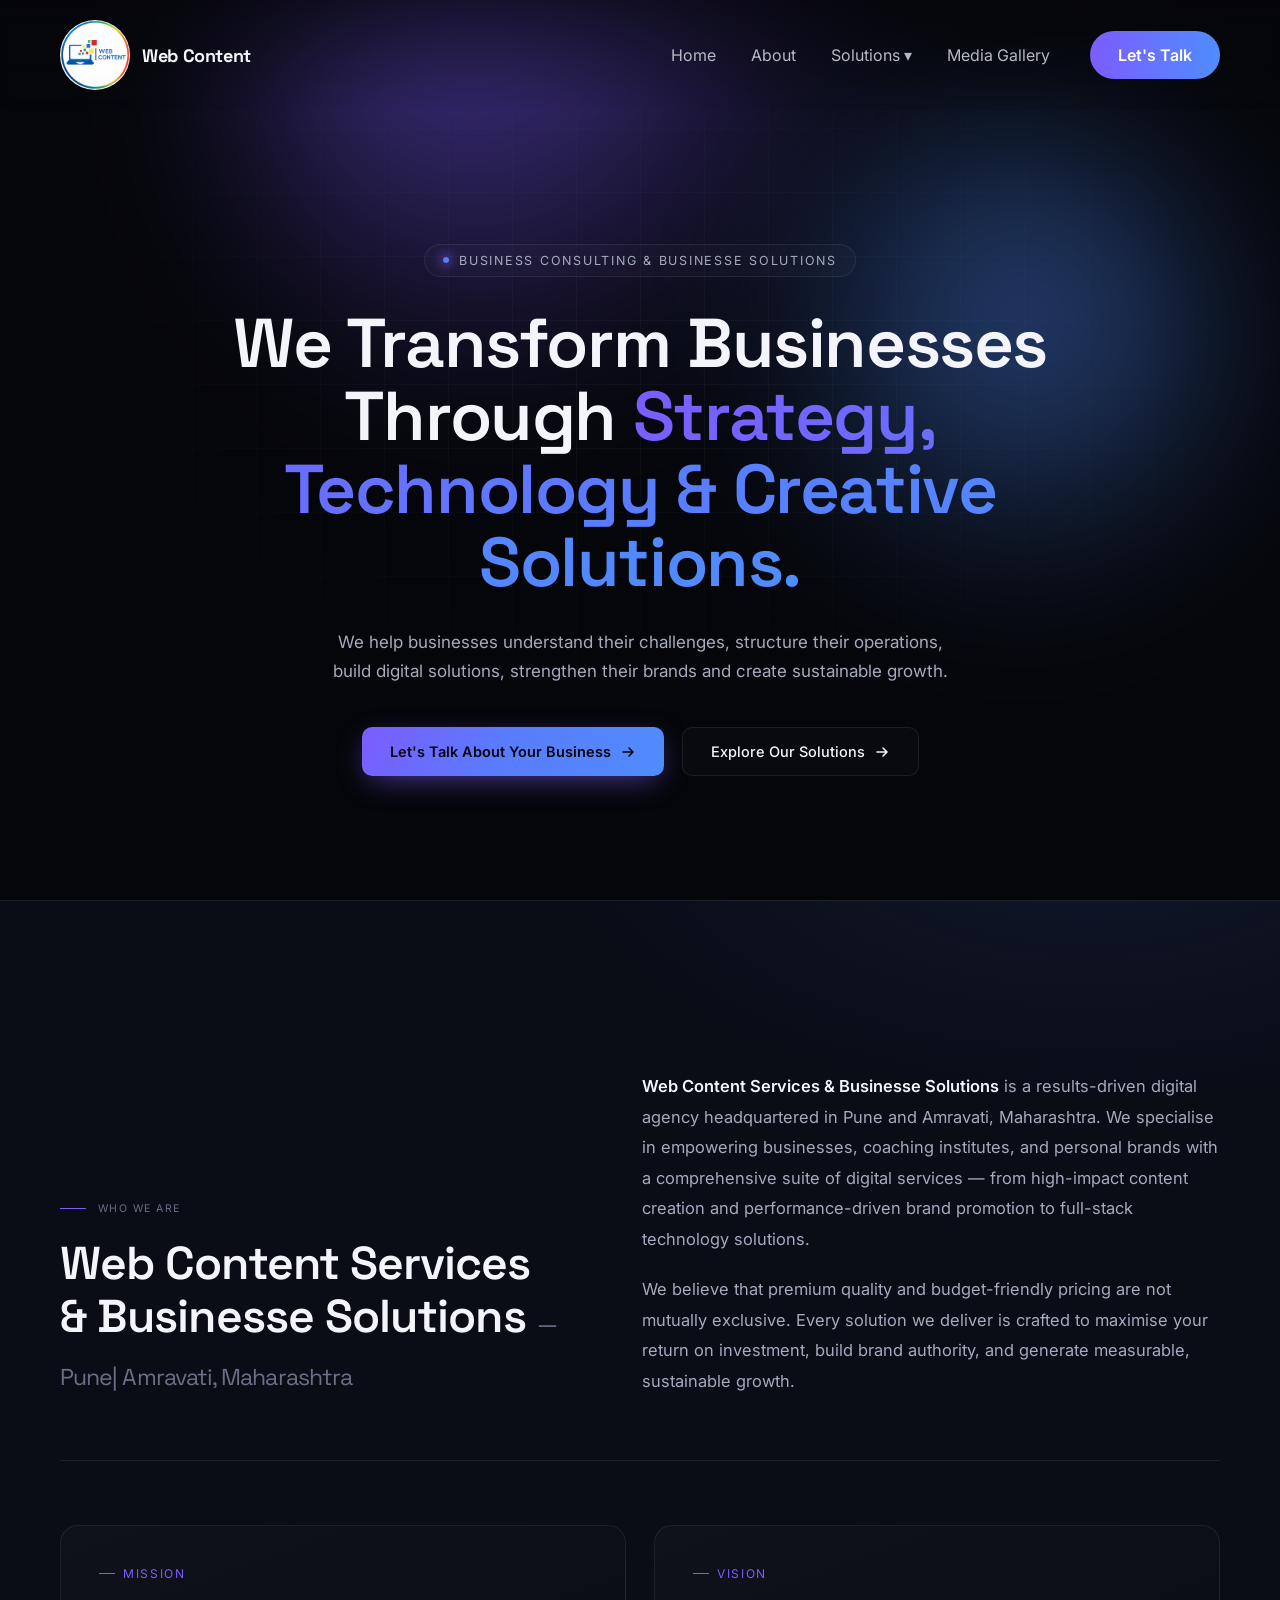
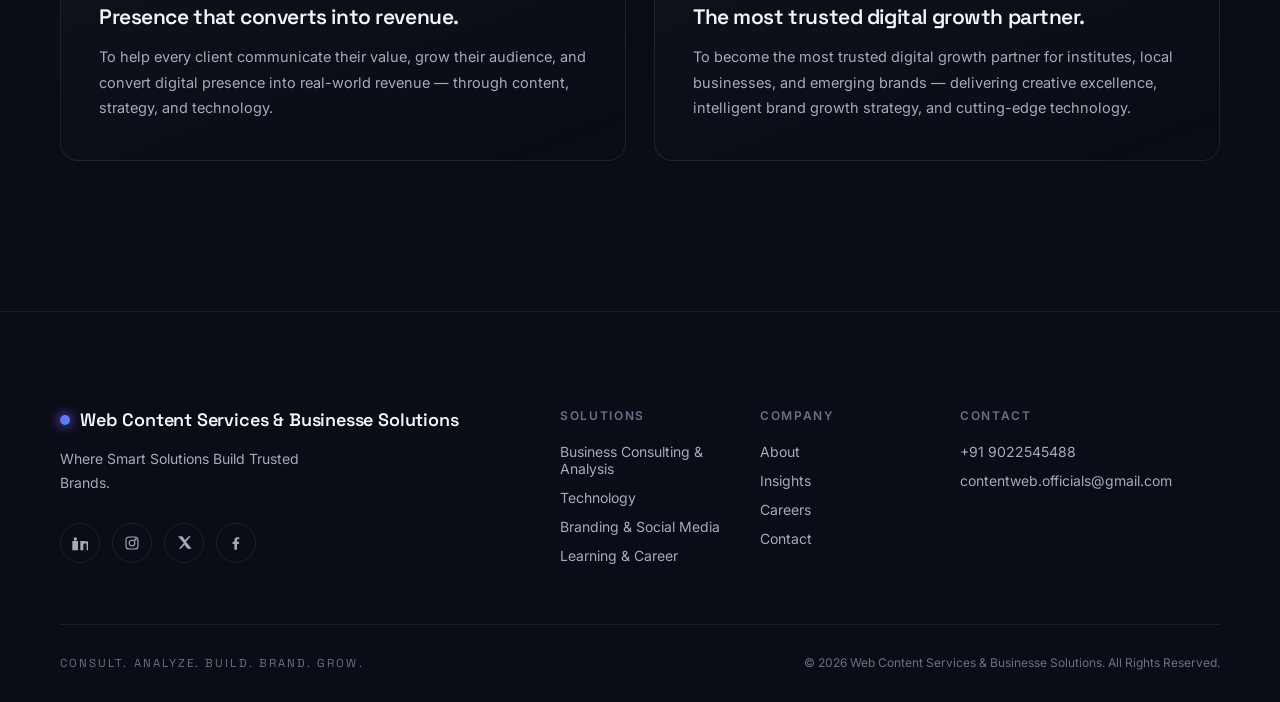
==== WCS/about.html @ 73a134d6 "Initial commit" ====
<!DOCTYPE html>
<html lang="en">
<head>
<meta charset="UTF-8">
<meta name="viewport" content="width=device-width, initial-scale=1.0">
<title>Web Content Services & Digital Solutions — Strategy, Technology & Creative Growth</title>
<link rel="preconnect" href="https://fonts.googleapis.com">
<link rel="preconnect" href="https://fonts.gstatic.com" crossorigin>
<link href="https://fonts.googleapis.com/css2?family=Space+Grotesk:wght@400;500;600;700&family=Inter:wght@400;500;600&display=swap" rel="stylesheet">
<style>
  :root{
    --bg: #05060a;
    --bg-soft: #0a0c16;
    --line: rgba(255,255,255,0.08);
    --text-hi: #f4f5fb;
    --text-mid: #a6aabd;
    --text-low: #6b6f85;
    --violet: #7c5cff;
    --blue: #4f8dfd;
    --violet-soft: rgba(124,92,255,0.16);
    --blue-soft: rgba(79,141,253,0.14);
    --grad: linear-gradient(115deg, #7c5cff 0%, #5a7bff 45%, #4f8dfd 100%);
  }

  *{ margin:0; padding:0; box-sizing:border-box; }

  html{ scroll-behavior:smooth; }

  body{
    background: var(--bg);
    color: var(--text-hi);
    font-family: 'Inter', sans-serif;
    overflow-x:hidden;
    -webkit-font-smoothing:antialiased;
  }

  ::selection{ background: var(--violet); color:#fff; }

  h1,h2,h3, .display{
    font-family:'Space Grotesk', sans-serif;
    letter-spacing:-0.02em;
  }

  a{ color:inherit; text-decoration:none; }

  .wrap{
    max-width: 1240px;
    margin:0 auto;
    padding: 0 40px;
  }

  /* ---------- NAV ---------- */
   nav{
    position:fixed;
    top:0;
    left:0;
    right:0;
    z-index:999;
    padding:20px 0;

    background:linear-gradient(
        to bottom,
        rgba(5,6,10,.65),
        rgba(5,6,10,0)
    );

    backdrop-filter:blur(6px);
}

.navbar{
    display:flex;
    justify-content:space-between;
    align-items:center;
}

/* Logo */

.logo-area{
    display:flex;
    align-items:center;
    gap:12px;
}

.logo-area img{
    width:70px;
    height: 70px;
    border-radius:50%;
    object-fit:cover;
}

.logo-area h2{
    font-family:'Space Grotesk',sans-serif;
    font-size:18px;
}

/* Right Menu */

.nav-right{
    display:flex;
    align-items:center;
    gap:40px;
}

.nav-links{
    display:flex;
    align-items:center;
    gap:35px;
}

.nav-links a{
    color:#b8b8c5;
    transition:.3s;
}

.nav-links a:hover{
    color:white;
}

/* Dropdown */

.dropdown{
    position:relative;
}

.dropdown-content{
    position:absolute;
    top:100%;
    left:0;
    width:260px;
    background:#111827;
    border:1px solid rgba(255,255,255,.08);
    border-radius:16px;
    overflow:hidden;
    opacity:0;
    visibility:hidden;
    transform:translateY(10px);
    transition:.3s;
}

.dropdown:hover .dropdown-content{
    opacity:1;
    visibility:visible;
    transform:translateY(0);
}

.dropdown-content a{
    display:block;
    padding:15px 20px;
}

.dropdown-content a:hover{
    background:rgba(255,255,255,.05);
}

.nav-talk{
    padding:14px 28px;
    border-radius:999px;
    background:linear-gradient(
    90deg,
    #7c5cff,
    #4f8dfd
    );
    color:white;
    font-weight:600;
}
  /* ---------- HERO ---------- */
  .hero{
    position:relative;
    min-height: 100vh;
    display:flex;
    align-items:center;
    padding-top: 120px;
    overflow:hidden;
  }

  .hero-bg{
    position:absolute; inset:0; z-index:0; pointer-events:none;
  }

  .grid-overlay{
    position:absolute; inset:0;
    background-image:
      linear-gradient(to right, rgba(255,255,255,0.035) 1px, transparent 1px),
      linear-gradient(to bottom, rgba(255,255,255,0.035) 1px, transparent 1px);
    background-size: 64px 64px;
    mask-image: radial-gradient(ellipse 70% 60% at 50% 40%, black 10%, transparent 75%);
  }

  .orb{
    position:absolute;
    border-radius:50%;
    filter: blur(90px);
    opacity:0.55;
  }
  .orb-1{
    width:640px; height:640px;
    top:-220px; left:50%;
    transform: translateX(-62%);
    background: radial-gradient(circle at 35% 35%, #7c5cff, transparent 70%);
    animation: float1 16s ease-in-out infinite;
  }
  .orb-2{
    width:480px; height:480px;
    top:120px; left:58%;
    background: radial-gradient(circle at 60% 40%, #4f8dfd, transparent 70%);
    animation: float2 18s ease-in-out infinite;
  }

  @keyframes float1{
    0%,100%{ transform: translateX(-62%) translateY(0); }
    50%{ transform: translateX(-56%) translateY(30px); }
  }
  @keyframes float2{
    0%,100%{ transform: translateY(0) translateX(0); }
    50%{ transform: translateY(-25px) translateX(-20px); }
  }

  .hero-inner{
    position:relative; z-index:2;
    width:100%;
    text-align:center;
  }

  .eyebrow{
    display:inline-flex; align-items:center; gap:10px;
    font-size:12.5px; letter-spacing:0.14em; text-transform:uppercase;
    color: var(--text-mid);
    border:1px solid var(--line);
    padding: 8px 18px;
    border-radius: 999px;
    background: rgba(255,255,255,0.02);
    opacity:0; transform: translateY(14px);
  }
  .eyebrow .dot{
    width:6px; height:6px; border-radius:50%;
    background: var(--grad);
    box-shadow: 0 0 12px 2px rgba(124,92,255,0.8);
  }

  .hero h1{
    font-size: clamp(2.4rem, 5.4vw, 4.75rem);
    line-height: 1.06;
    font-weight: 600;
    max-width: 950px;
    margin: 30px auto 0;
    opacity:0; transform: translateY(24px);
  }
  .hero h1 .grad-text{
    background: var(--grad);
    -webkit-background-clip:text;
    background-clip:text;
    color:transparent;
  }

  .hero p.sub{
    max-width: 620px;
    margin: 28px auto 0;
    font-size: 17px;
    line-height:1.7;
    color: var(--text-mid);
    opacity:0; transform: translateY(20px);
  }

  .hero-ctas{
    display:flex; gap:18px; justify-content:center; flex-wrap:wrap;
    margin-top: 42px;
    opacity:0; transform: translateY(20px);
  }

  .btn{
    font-size: 14.5px;
    font-weight:500;
    padding: 15px 28px;
    border-radius: 10px;
    display:inline-flex; align-items:center; gap:9px;
    transition: transform .35s cubic-bezier(.2,.8,.2,1), box-shadow .35s ease, background .35s ease, border-color .35s ease;
  }
  .btn-primary{
    background: var(--grad);
    color:#08050f;
    font-weight:600;
    box-shadow: 0 8px 30px -8px rgba(124,92,255,0.65);
  }
  .btn-primary:hover{ transform: translateY(-3px); box-shadow: 0 14px 36px -8px rgba(124,92,255,0.85); }
  .btn-ghost{
    border:1px solid var(--line);
    color: var(--text-hi);
    background: rgba(255,255,255,0.02);
  }
  .btn-ghost:hover{ border-color: rgba(255,255,255,0.28); transform: translateY(-3px); background: rgba(255,255,255,0.05); }
  .btn-ghost svg, .btn-primary svg{ transition: transform .35s ease; }
  .btn:hover svg{ transform: translateX(3px); }

  .scroll-cue{
    position:absolute; bottom: 40px; left:50%; transform: translateX(-50%);
    display:flex; flex-direction:column; align-items:center; gap:10px;
    color: var(--text-low); font-size:11px; letter-spacing:0.16em; text-transform:uppercase;
    opacity:0;
    z-index:2;
  }
  .scroll-line{
    width:1px; height:38px;
    background: linear-gradient(to bottom, var(--text-low), transparent);
    position:relative; overflow:hidden;
  }
  .scroll-line::after{
    content:''; position:absolute; top:-100%; left:0; width:100%; height:100%;
    background: linear-gradient(to bottom, transparent, var(--violet), transparent);
    animation: scrollmove 2.2s ease-in-out infinite;
  }
  @keyframes scrollmove{ 0%{ top:-100%; } 100%{ top:100%; } }

  /* entrance triggers */
  .reveal.in{ animation: revealUp .9s cubic-bezier(.2,.8,.2,1) forwards; }
  @keyframes revealUp{
    to{ opacity:1; transform: translateY(0); }
  }

  /* ---------- ABOUT ---------- */
  .about{
    position:relative;
    padding: 170px 0 150px;
    border-top: 1px solid var(--line);
    background:
      radial-gradient(ellipse 900px 500px at 85% -10%, rgba(79,141,253,0.10), transparent 60%),
      var(--bg-soft);
  }

  .about-head{
    display:grid;
    grid-template-columns: 1fr 1.15fr;
    gap: 80px;
    align-items:end;
    padding-bottom: 64px;
    border-bottom: 1px solid var(--line);
  }

  .about-eyebrow{
    font-size:10.5px; letter-spacing:0.14em; text-transform:uppercase; color: var(--text-low);
    display:flex; align-items:center; gap:12px; margin-bottom: 22px;
  }
  .about-eyebrow::before{
    content:''; width:26px; height:1px; background: var(--violet);
  }

  .about-head h2{
    font-size: clamp(2rem, 3.6vw, 3rem);
    line-height:1.15;
    font-weight:600;
  }
 .about-head h2 .loc{
    color: var(--text-low);
    font-weight: 400;
    font-size: 0.5em;
}

  .about-copy p{
    font-size: 16.5px;
    line-height: 1.85;
    color: var(--text-mid);
  }
  .about-copy p + p{ margin-top: 20px; }
  .about-copy strong{ color: var(--text-hi); font-weight:600; }

  .pillars{
    margin-top: 64px;
    display:grid;
    grid-template-columns: 1fr 1fr;
    gap: 28px;
  }

  .pillar-card{
    position:relative;
    padding: 40px 38px;
    border-radius: 18px;
    border:1px solid var(--line);
    background: linear-gradient(160deg, rgba(255,255,255,0.025), rgba(255,255,255,0));
    overflow:hidden;
    transition: border-color .4s ease, transform .4s ease;
  }
  .pillar-card::before{
    content:'';
    position:absolute; inset:0;
    background: radial-gradient(320px 200px at 15% 0%, var(--violet-soft), transparent 70%);
    opacity:0; transition: opacity .5s ease;
  }
  .pillar-card:hover{ transform: translateY(-6px); border-color: rgba(124,92,255,0.35); }
  .pillar-card:hover::before{ opacity:1; }

  .pillar-label{
    font-size:12px; letter-spacing:0.14em; text-transform:uppercase;
    color: var(--violet);
    display:flex; align-items:center; gap:8px;
    margin-bottom: 22px;
  }
  .pillar-label .ln{ width:16px; height:1px; background: var(--violet); }

  .pillar-card h3{
    font-size: 21px;
    font-weight:600;
    margin-bottom: 14px;
    position:relative;
  }
  .pillar-card p{
    font-size: 14.5px;
    line-height:1.75;
    color: var(--text-mid);
    position:relative;
  }

  @media (max-width: 900px){
    .about-head{ grid-template-columns: 1fr; gap:28px; }
    .pillars{ grid-template-columns: 1fr; }
    .wrap{ padding: 0 24px; }
    .about{ padding: 110px 0 100px; }
  }

  @media (prefers-reduced-motion: reduce){
    *{ animation-duration: 0.001ms !important; animation-iteration-count: 1 !important; transition-duration: 0.001ms !important; }
  }

  /* ---------- FOOTER ---------- */
  .site-footer{
    position:relative;
    border-top: 1px solid var(--line);
    background: var(--bg-soft);
    padding: 96px 0 32px;
  }

  .footer-grid{
    display:grid;
    grid-template-columns: repeat(12, 1fr);
    gap: 40px;
    padding-bottom: 60px;
  }

  .footer-brand-col{ grid-column: span 5; }

  .footer-logo{
    display:flex; align-items:center; gap:10px;
    font-family:'Space Grotesk', sans-serif;
    font-weight:600; font-size:18px; letter-spacing:-0.01em;
  }
  .footer-logo .dot{
    width:10px; height:10px; border-radius:50%; flex-shrink:0;
    background: var(--grad);
    box-shadow: 0 0 12px 2px rgba(124,92,255,0.65);
  }

  .footer-tagline{
    margin-top: 16px;
    font-size: 14px;
    line-height: 1.7;
    color: var(--text-mid);
    max-width: 280px;
  }

  .social-row{ display:flex; gap: 12px; margin-top: 28px; }
  .social-btn{
    width: 40px; height: 40px; border-radius: 50%;
    border: 1px solid var(--line);
    display:flex; align-items:center; justify-content:center;
    color: var(--text-mid);
    transition: border-color .35s ease, background .35s ease, color .35s ease, transform .35s ease;
  }
  .social-btn:hover{
    border-color: rgba(124,92,255,0.55);
    background: var(--violet-soft);
    color: var(--text-hi);
    transform: translateY(-3px);
  }

  .footer-col{ grid-column: span 2; }
  .footer-col.contact-col{ grid-column: span 3; }

  .footer-col h5{
    font-size: 12px; letter-spacing: 0.14em; text-transform:uppercase;
    color: var(--text-low); font-weight:600; margin-bottom: 20px;
  }
  .footer-col ul{ list-style:none; display:flex; flex-direction:column; gap: 12px; }
  .footer-col li{ font-size: 14px; color: var(--text-mid); }

  .footer-link{ color: var(--text-mid); transition: color .3s ease, padding-left .3s ease; }
  .footer-link:hover{ color: var(--text-hi); padding-left: 4px; }

  .footer-bottom{
    border-top: 1px solid var(--line);
    padding-top: 30px;
    display:flex; align-items:center; justify-content:space-between;
    flex-wrap: wrap; gap: 16px;
  }
  .footer-bottom-tag{
    font-family:'Space Grotesk', sans-serif;
    font-size: 11.5px; letter-spacing: 0.18em; text-transform:uppercase;
    color: var(--text-low);
  }
  .footer-copy{ font-size: 12px; color: var(--text-low); }

  @media (max-width: 900px){
    .footer-grid{ grid-template-columns: 1fr 1fr; row-gap: 44px; }
    .footer-brand-col{ grid-column: span 2; }
    .footer-col, .footer-col.contact-col{ grid-column: span 1; }
  }
  @media (max-width: 560px){
    .footer-grid{ grid-template-columns: 1fr; }
    .footer-brand-col{ grid-column: span 1; }
    .footer-bottom{ flex-direction: column; align-items:flex-start; }
  }

  /* ---------- TOAST ---------- */
  .toast{
    position: fixed; bottom: 24px; right: 24px; z-index: 999;
    max-width: 320px;
    padding: 16px 22px;
    border-radius: 14px;
    font-size: 13.5px;
    line-height: 1.5;
    color: var(--text-hi);
    background: rgba(14,15,24,0.78);
    backdrop-filter: blur(16px);
    -webkit-backdrop-filter: blur(16px);
    border: 1px solid var(--line);
    box-shadow: 0 20px 50px -12px rgba(0,0,0,0.6);
    transform: translateY(28px);
    opacity: 0;
    pointer-events: none;
    transition: transform .5s cubic-bezier(.2,.8,.2,1), opacity .5s ease;
  }
  .toast.show{ transform: translateY(0); opacity: 1; }
</style>
</head>
<body>
 
<nav>
    <div class="wrap navbar">

        <div class="logo-area">
            <img src="Web content logo.png" alt="Logo">
            <h2>Web Content</h2>
        </div>

        <div class="nav-right">

            <div class="nav-links">

                <a href="index.html">Home</a>

                <a href="about.html">About</a>

                <div class="dropdown">
                    <a href="#">Solutions ▾</a>

                    <div class="dropdown-content">
                        <a href="consulting.html">Business Consulting</a>
                        <a href="technology.html">Technology Solutions</a>
                        <a href="branding.html">Branding & Social Media</a>
                        <a href="learning.html">Learning & Career Development</a>
                    </div>
                </div>

                 

                <a href="mediagallery.html">Media Gallery</a>
            </div>
            <a href="contact.html" class="nav-talk">
                Let's Talk
            </a>

        </div>

    </div>
</nav>

<!-- ===================== HERO ===================== -->
<section class="hero">
  <div class="hero-bg">
    <div class="grid-overlay"></div>
    <div class="orb orb-1"></div>
    <div class="orb orb-2"></div>
  </div>

  <div class="wrap hero-inner">
    <div class="eyebrow reveal" style="animation-delay:.05s">
      <span class="dot"></span>
      Business Consulting &amp; Businesse Solutions
    </div>

    <h1 class="reveal" style="animation-delay:.18s">
      We Transform Businesses Through <span class="grad-text">Strategy, Technology &amp; Creative Solutions.</span>
    </h1>

    <p class="sub reveal" style="animation-delay:.32s">
      We help businesses understand their challenges, structure their operations, build digital solutions, strengthen their brands and create sustainable growth.
    </p>

    <div class="hero-ctas reveal" style="animation-delay:.46s">
      <a href="contact.html" class="btn btn-primary">
        Let's Talk About Your Business
        <svg width="16" height="16" viewBox="0 0 16 16" fill="none"><path d="M3 8H13M13 8L9 4M13 8L9 12" stroke="currentColor" stroke-width="1.6" stroke-linecap="round" stroke-linejoin="round"/></svg>
      </a>
      <a href="solutions.html" class="btn btn-ghost">
        Explore Our Solutions
        <svg width="16" height="16" viewBox="0 0 16 16" fill="none"><path d="M3 8H13M13 8L9 4M13 8L9 12" stroke="currentColor" stroke-width="1.6" stroke-linecap="round" stroke-linejoin="round"/></svg>
      </a>
    </div>
  </div>

  
</section>

<!-- ===================== ABOUT ===================== -->
<section class="about" id="about">
  <div class="wrap">

    <div class="about-head">
      <div>
        <div class="about-eyebrow">Who We Are</div>
        <h2>Web Content Services<br>&amp; Businesse Solutions <span class="loc">—Pune| Amravati, Maharashtra</span></h2>
      </div>

      <div class="about-copy reveal-scroll">
        <p>
          <strong>Web Content Services &amp; Businesse Solutions</strong> is a results-driven digital agency headquartered in Pune and Amravati, Maharashtra. We specialise in empowering businesses, coaching institutes, and personal brands with a comprehensive suite of digital services — from high-impact content creation and performance-driven brand promotion to full-stack technology solutions.
        </p>
        <p>
          We believe that premium quality and budget-friendly pricing are not mutually exclusive. Every solution we deliver is crafted to maximise your return on investment, build brand authority, and generate measurable, sustainable growth.
        </p>
      </div>
    </div>

    <div class="pillars">
      <div class="pillar-card reveal-scroll">
        <div class="pillar-label"><span class="ln"></span>Mission</div>
        <h3>Presence that converts into revenue.</h3>
        <p>To help every client communicate their value, grow their audience, and convert digital presence into real-world revenue — through content, strategy, and technology.</p>
      </div>
       
        
      <div class="pillar-card reveal-scroll">
         <div class="pillar-label"><span class="ln"></span>Vision</div>
        <h3>The most trusted digital growth partner.</h3>
        <p>To become the most trusted digital growth partner for institutes, local businesses, and emerging brands — delivering creative excellence, intelligent brand growth strategy, and cutting-edge technology.</p>
      </div>

    </div>

  </div>
</section>

<!-- ===================== FOOTER ===================== -->
<footer class="site-footer">
  <div class="wrap">

    <div class="footer-grid">
      <div class="footer-brand-col">
        <a href="#" class="footer-logo">
          <span class="dot"></span>
          Web Content Services &amp; Businesse Solutions
        </a>
        <p class="footer-tagline">Where Smart Solutions Build Trusted Brands.</p>

        <div class="social-row">
          <a href="https://www.linkedin.com/company/web-content-services/" class="social-btn" aria-label="LinkedIn">
            <svg width="16" height="16" viewBox="0 0 24 24" fill="currentColor"><path d="M4.98 3.5A2.5 2.5 0 1 1 5 8.5a2.5 2.5 0 0 1-.02-5zM.5 8.98H9V23H.5zM12.5 8.98h8.14v1.91h.11c1.13-2.14 3.9-2.14 5.75 0V23h-4.5v-6.9c0-1.66-.03-3.8-2.32-3.8-2.32 0-2.68 1.81-2.68 3.68V23h-4.5z"/></svg>
          </a>
          <a href="https://www.instagram.com/webcontent.in?igsh=NjRzM3AxdmNsYW9j" class="social-btn" aria-label="Instagram">
            <svg width="16" height="16" viewBox="0 0 24 24" fill="none" stroke="currentColor" stroke-width="1.7"><rect x="3" y="3" width="18" height="18" rx="5"/><circle cx="12" cy="12" r="4.2"/><circle cx="17.3" cy="6.7" r="1"/></svg>
          </a>
          <a href="#" class="social-btn" aria-label="X / Twitter">
            <svg width="15" height="15" viewBox="0 0 24 24" fill="currentColor"><path d="M18.9 2H22l-7.6 8.7L23.3 22H16.9l-5-6.6L6 22H2.9l8.1-9.3L1.7 2h6.6l4.5 6z"/></svg>
          </a>
          <a href="#" class="social-btn" aria-label="Facebook">
            <svg width="16" height="16" viewBox="0 0 24 24" fill="currentColor"><path d="M13.5 22v-8.4h2.8l.4-3.3h-3.2V8.1c0-1 .3-1.6 1.7-1.6h1.7V3.5C16.3 3.4 15.2 3.3 14 3.3c-2.6 0-4.4 1.6-4.4 4.5v2.5H6.8v3.3h2.8V22z"/></svg>
          </a>
        </div>
      </div>

      <div class="footer-col">
        <h5>Solutions</h5>
        <ul>
          <li><a href="consulting.html" class="footer-link">Business Consulting &amp; Analysis</a></li>
          <li><a href="technology.html" class="footer-link">Technology</a></li>
          <li><a href="branding.html" class="footer-link">Branding &amp; Social Media</a></li>
          <li><a href="learning.html" class="footer-link">Learning &amp; Career</a></li>
        </ul>
      </div>

      <div class="footer-col">
        <h5>Company</h5>
        <ul>
          <li><a href="about.html" class="footer-link">About</a></li>
          <li><a href="insights.html" class="footer-link">Insights</a></li>
          <li><a href="careers.html" class="footer-link">Careers</a></li>
          <li><a href="" class="footer-link">Contact</a></li>
        </ul>
      </div>

      <div class="footer-col contact-col">
        <h5>Contact</h5>
        <ul>
          <li>+91 9022545488</li>
          <li>contentweb.officials@gmail.com</li>
        </ul>
      </div>
    </div>

    <div class="footer-bottom">
      <p class="footer-bottom-tag">Consult. Analyze. Build. Brand. Grow.</p>
      <p class="footer-copy">&copy; <span id="year"></span> Web Content Services &amp; Businesse Solutions. All Rights Reserved.</p>
    </div>

  </div>
</footer>

<div id="toast" class="toast">
  Thanks — your message has been sent. We'll be in touch shortly.
</div>

<script>
  // Hero entrance
  document.querySelectorAll('.hero .reveal').forEach(el => {
    requestAnimationFrame(() => el.classList.add('in'));
  });

  // Scroll-triggered reveals for about section
  const obs = new IntersectionObserver((entries) => {
    entries.forEach((entry, i) => {
      if(entry.isIntersecting){
        entry.target.style.transitionDelay = (i * 0.08) + 's';
        entry.target.classList.add('in-view');
        obs.unobserve(entry.target);
      }
    });
  }, { threshold: 0.15 });

  document.querySelectorAll('.reveal-scroll').forEach(el => {
    el.style.opacity = '0';
    el.style.transform = 'translateY(24px)';
    el.style.transition = 'opacity .8s cubic-bezier(.2,.8,.2,1), transform .8s cubic-bezier(.2,.8,.2,1)';
    obs.observe(el);
  });

  const style = document.createElement('style');
  style.textContent = '.reveal-scroll.in-view{ opacity:1 !important; transform: translateY(0) !important; }';
  document.head.appendChild(style);

  // Footer year
  const yearEl = document.getElementById('year');
  if(yearEl){ yearEl.textContent = new Date().getFullYear(); }
</script>

</body>
</html>
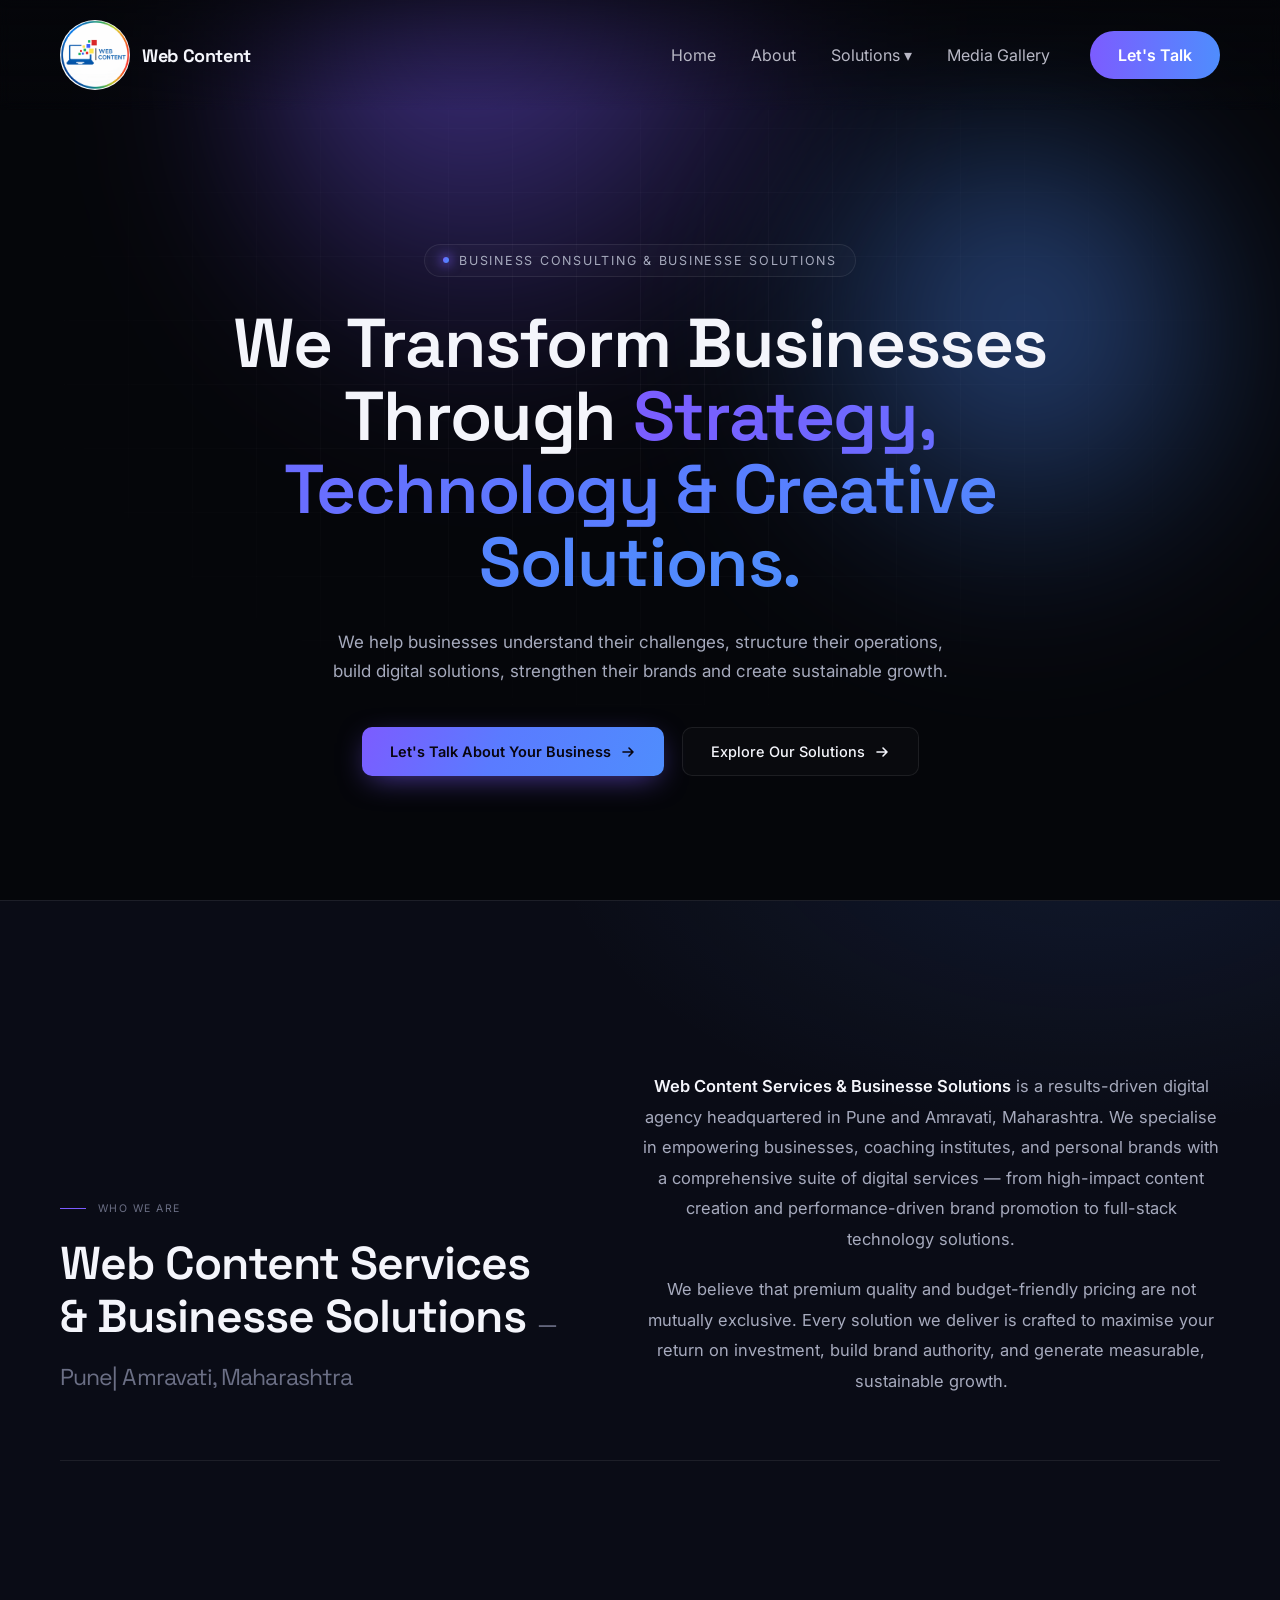
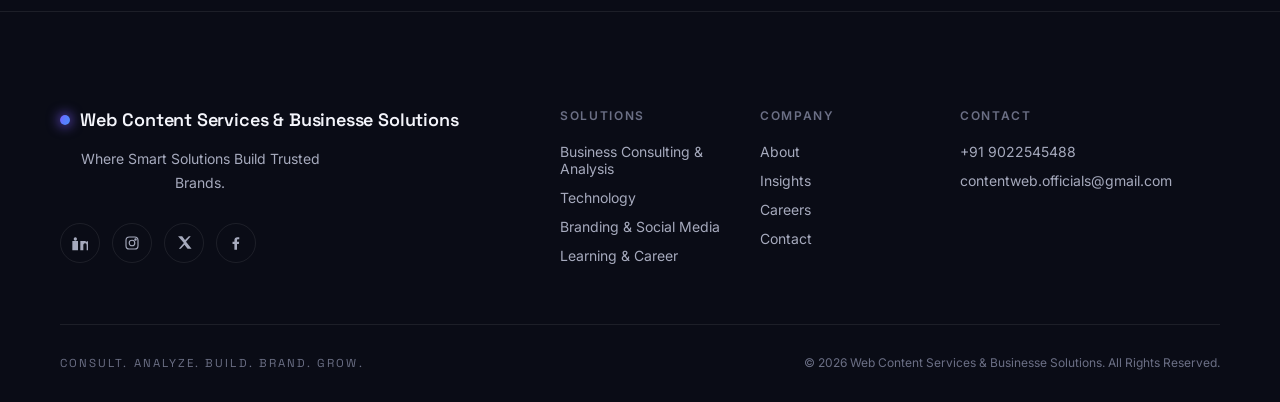
==== commit 232a9b0e: "Update about page" ====
--- a/WCS/about.html
+++ b/WCS/about.html
@@ -618,33 +618,15 @@
         <h2>Web Content Services<br>&amp; Businesse Solutions <span class="loc">—Pune| Amravati, Maharashtra</span></h2>
       </div>
 
-      <div class="about-copy reveal-scroll">
-        <p>
-          <strong>Web Content Services &amp; Businesse Solutions</strong> is a results-driven digital agency headquartered in Pune and Amravati, Maharashtra. We specialise in empowering businesses, coaching institutes, and personal brands with a comprehensive suite of digital services — from high-impact content creation and performance-driven brand promotion to full-stack technology solutions.
-        </p>
-        <p>
-          We believe that premium quality and budget-friendly pricing are not mutually exclusive. Every solution we deliver is crafted to maximise your return on investment, build brand authority, and generate measurable, sustainable growth.
-        </p>
-      </div>
-    </div>
-
-    <div class="pillars">
-      <div class="pillar-card reveal-scroll">
-        <div class="pillar-label"><span class="ln"></span>Mission</div>
-        <h3>Presence that converts into revenue.</h3>
-        <p>To help every client communicate their value, grow their audience, and convert digital presence into real-world revenue — through content, strategy, and technology.</p>
-      </div>
-       
-        
-      <div class="pillar-card reveal-scroll">
-         <div class="pillar-label"><span class="ln"></span>Vision</div>
-        <h3>The most trusted digital growth partner.</h3>
-        <p>To become the most trusted digital growth partner for institutes, local businesses, and emerging brands — delivering creative excellence, intelligent brand growth strategy, and cutting-edge technology.</p>
-      </div>
-
-    </div>
-
-  </div>
+      <div class="about-copy reveal-scroll" style="text-align: center;">
+  <p>
+    <strong>Web Content Services &amp; Businesse Solutions</strong> is a results-driven digital agency headquartered in Pune and Amravati, Maharashtra. We specialise in empowering businesses, coaching institutes, and personal brands with a comprehensive suite of digital services — from high-impact content creation and performance-driven brand promotion to full-stack technology solutions.
+  </p>
+
+  <p>
+    We believe that premium quality and budget-friendly pricing are not mutually exclusive. Every solution we deliver is crafted to maximise your return on investment, build brand authority, and generate measurable, sustainable growth.
+  </p>
+</div>
 </section>
 
 <!-- ===================== FOOTER ===================== -->
@@ -657,8 +639,9 @@
           <span class="dot"></span>
           Web Content Services &amp; Businesse Solutions
         </a>
-        <p class="footer-tagline">Where Smart Solutions Build Trusted Brands.</p>
-
+       <p class="footer-tagline" style="text-align: center;">
+  Where Smart Solutions Build Trusted Brands.
+</p>
         <div class="social-row">
           <a href="https://www.linkedin.com/company/web-content-services/" class="social-btn" aria-label="LinkedIn">
             <svg width="16" height="16" viewBox="0 0 24 24" fill="currentColor"><path d="M4.98 3.5A2.5 2.5 0 1 1 5 8.5a2.5 2.5 0 0 1-.02-5zM.5 8.98H9V23H.5zM12.5 8.98h8.14v1.91h.11c1.13-2.14 3.9-2.14 5.75 0V23h-4.5v-6.9c0-1.66-.03-3.8-2.32-3.8-2.32 0-2.68 1.81-2.68 3.68V23h-4.5z"/></svg>
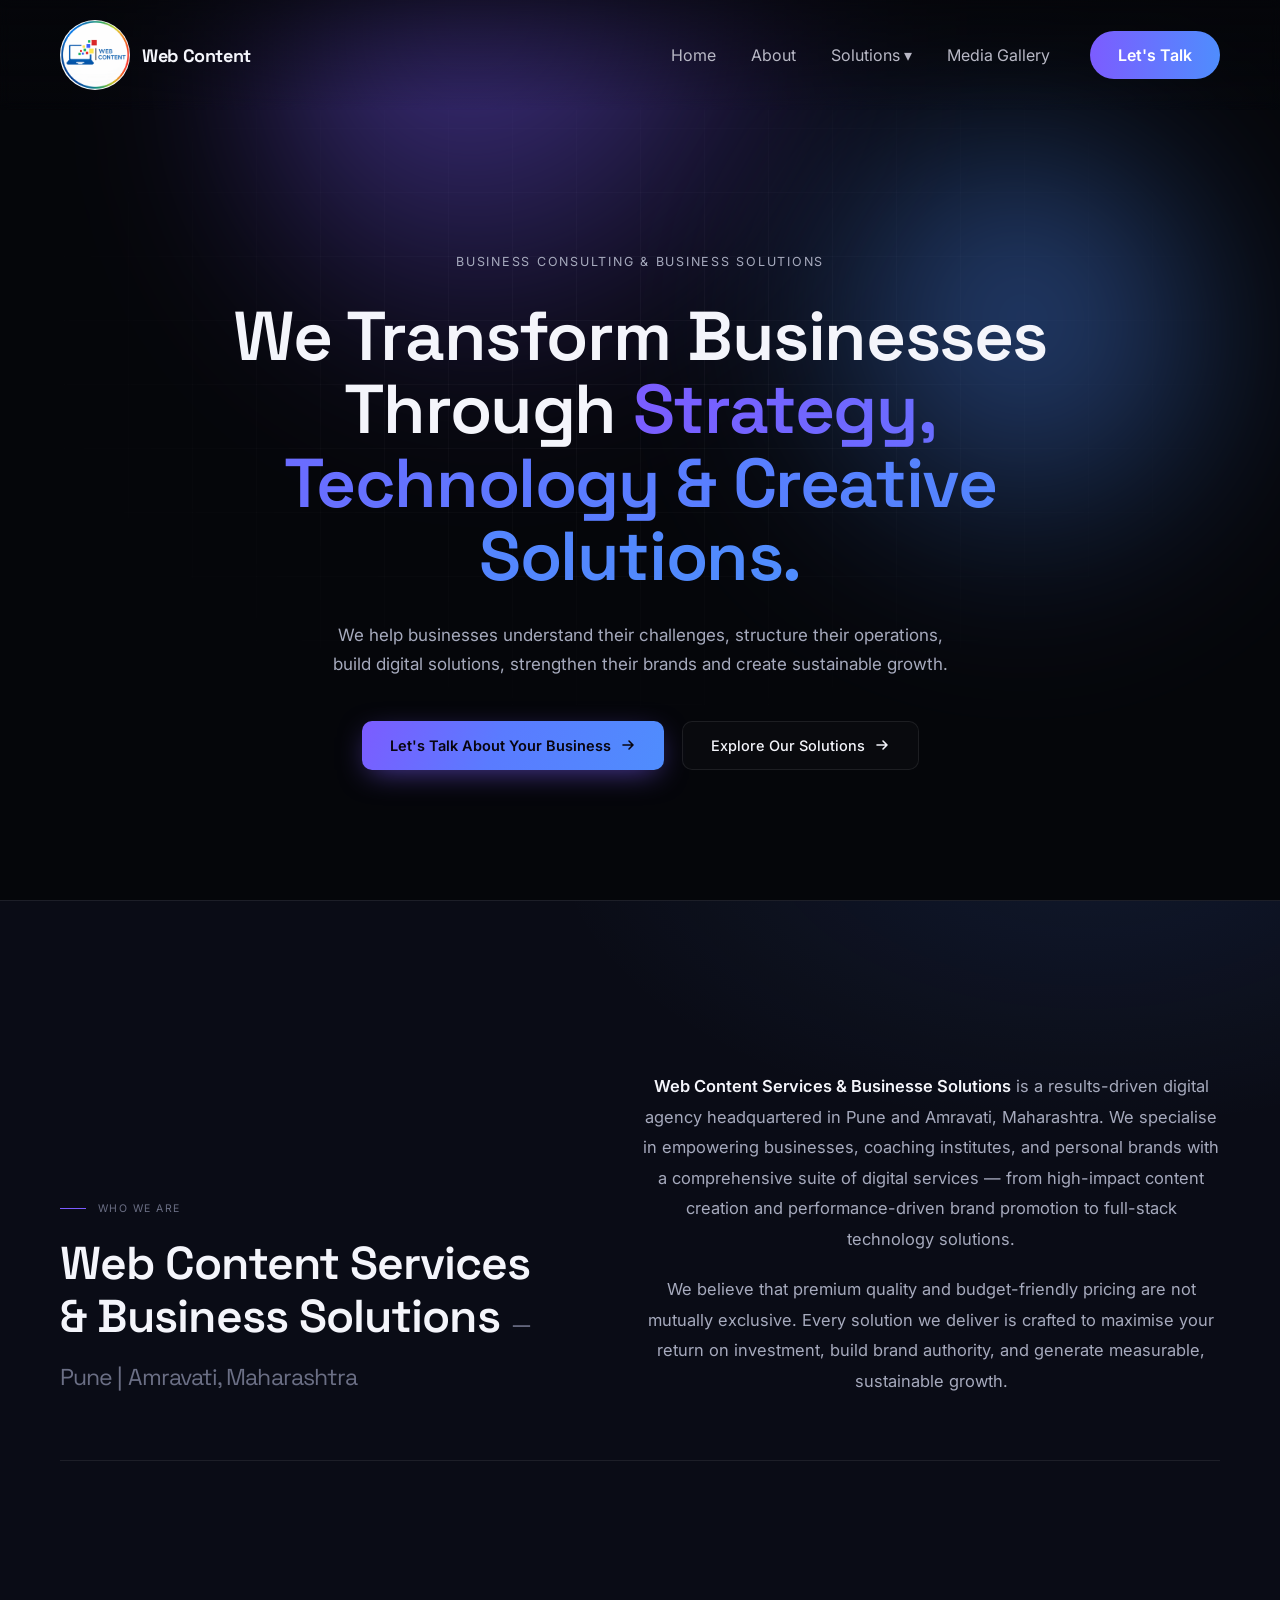
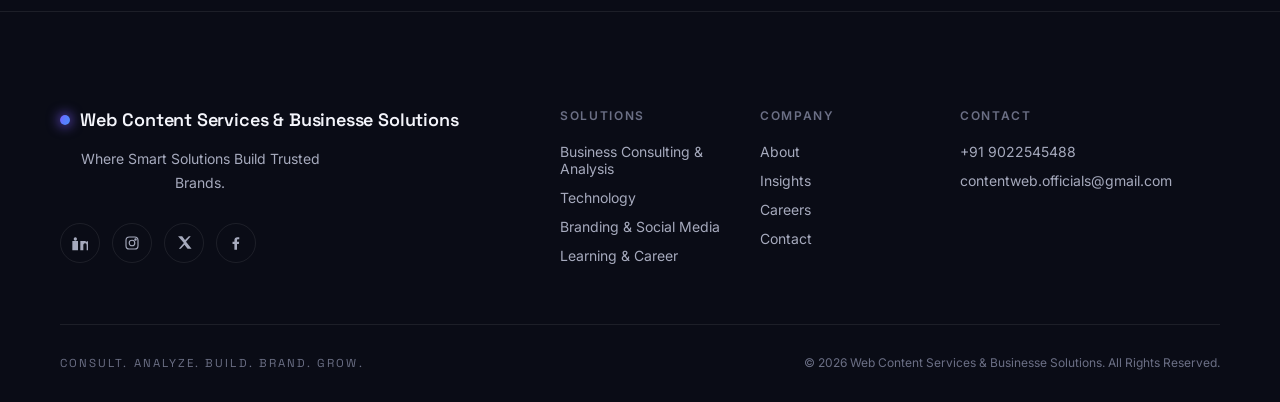
==== commit d4576ecd: "Updated website pages and content" ====
--- a/WCS/about.html
+++ b/WCS/about.html
@@ -221,22 +221,22 @@
     text-align:center;
   }
 
-  .eyebrow{
-    display:inline-flex; align-items:center; gap:10px;
-    font-size:12.5px; letter-spacing:0.14em; text-transform:uppercase;
+   .eyebrow{
+    display: inline;
+    font-size: 12.5px;
+    letter-spacing: 0.14em;
+    text-transform: uppercase;
     color: var(--text-mid);
-    border:1px solid var(--line);
-    padding: 8px 18px;
-    border-radius: 999px;
-    background: rgba(255,255,255,0.02);
-    opacity:0; transform: translateY(14px);
-  }
-  .eyebrow .dot{
-    width:6px; height:6px; border-radius:50%;
-    background: var(--grad);
-    box-shadow: 0 0 12px 2px rgba(124,92,255,0.8);
-  }
-
+
+    border: none;
+    padding: 0;
+    border-radius: 0;
+    background: none;
+
+    opacity: 0;
+    transform: translateY(14px);
+}
+   
   .hero h1{
     font-size: clamp(2.4rem, 5.4vw, 4.75rem);
     line-height: 1.06;
@@ -581,9 +581,12 @@
 
   <div class="wrap hero-inner">
     <div class="eyebrow reveal" style="animation-delay:.05s">
-      <span class="dot"></span>
-      Business Consulting &amp; Businesse Solutions
+       
+      Business Consulting &amp; Business Solutions
     </div>
+       
+      
+    
 
     <h1 class="reveal" style="animation-delay:.18s">
       We Transform Businesses Through <span class="grad-text">Strategy, Technology &amp; Creative Solutions.</span>
@@ -615,7 +618,8 @@
     <div class="about-head">
       <div>
         <div class="about-eyebrow">Who We Are</div>
-        <h2>Web Content Services<br>&amp; Businesse Solutions <span class="loc">—Pune| Amravati, Maharashtra</span></h2>
+        <h2>Web Content Services<br>&amp;<span class="grad-text">  Business Solutions</span>
+            <span class="loc">—Pune | Amravati, Maharashtra</span></h2>
       </div>
 
       <div class="about-copy reveal-scroll" style="text-align: center;">
@@ -652,7 +656,7 @@
           <a href="#" class="social-btn" aria-label="X / Twitter">
             <svg width="15" height="15" viewBox="0 0 24 24" fill="currentColor"><path d="M18.9 2H22l-7.6 8.7L23.3 22H16.9l-5-6.6L6 22H2.9l8.1-9.3L1.7 2h6.6l4.5 6z"/></svg>
           </a>
-          <a href="#" class="social-btn" aria-label="Facebook">
+          <a href="https://www.facebook.com/share/1CNiLj4fPb/?mibextid=wwXIfr" class="social-btn" aria-label="Facebook">
             <svg width="16" height="16" viewBox="0 0 24 24" fill="currentColor"><path d="M13.5 22v-8.4h2.8l.4-3.3h-3.2V8.1c0-1 .3-1.6 1.7-1.6h1.7V3.5C16.3 3.4 15.2 3.3 14 3.3c-2.6 0-4.4 1.6-4.4 4.5v2.5H6.8v3.3h2.8V22z"/></svg>
           </a>
         </div>
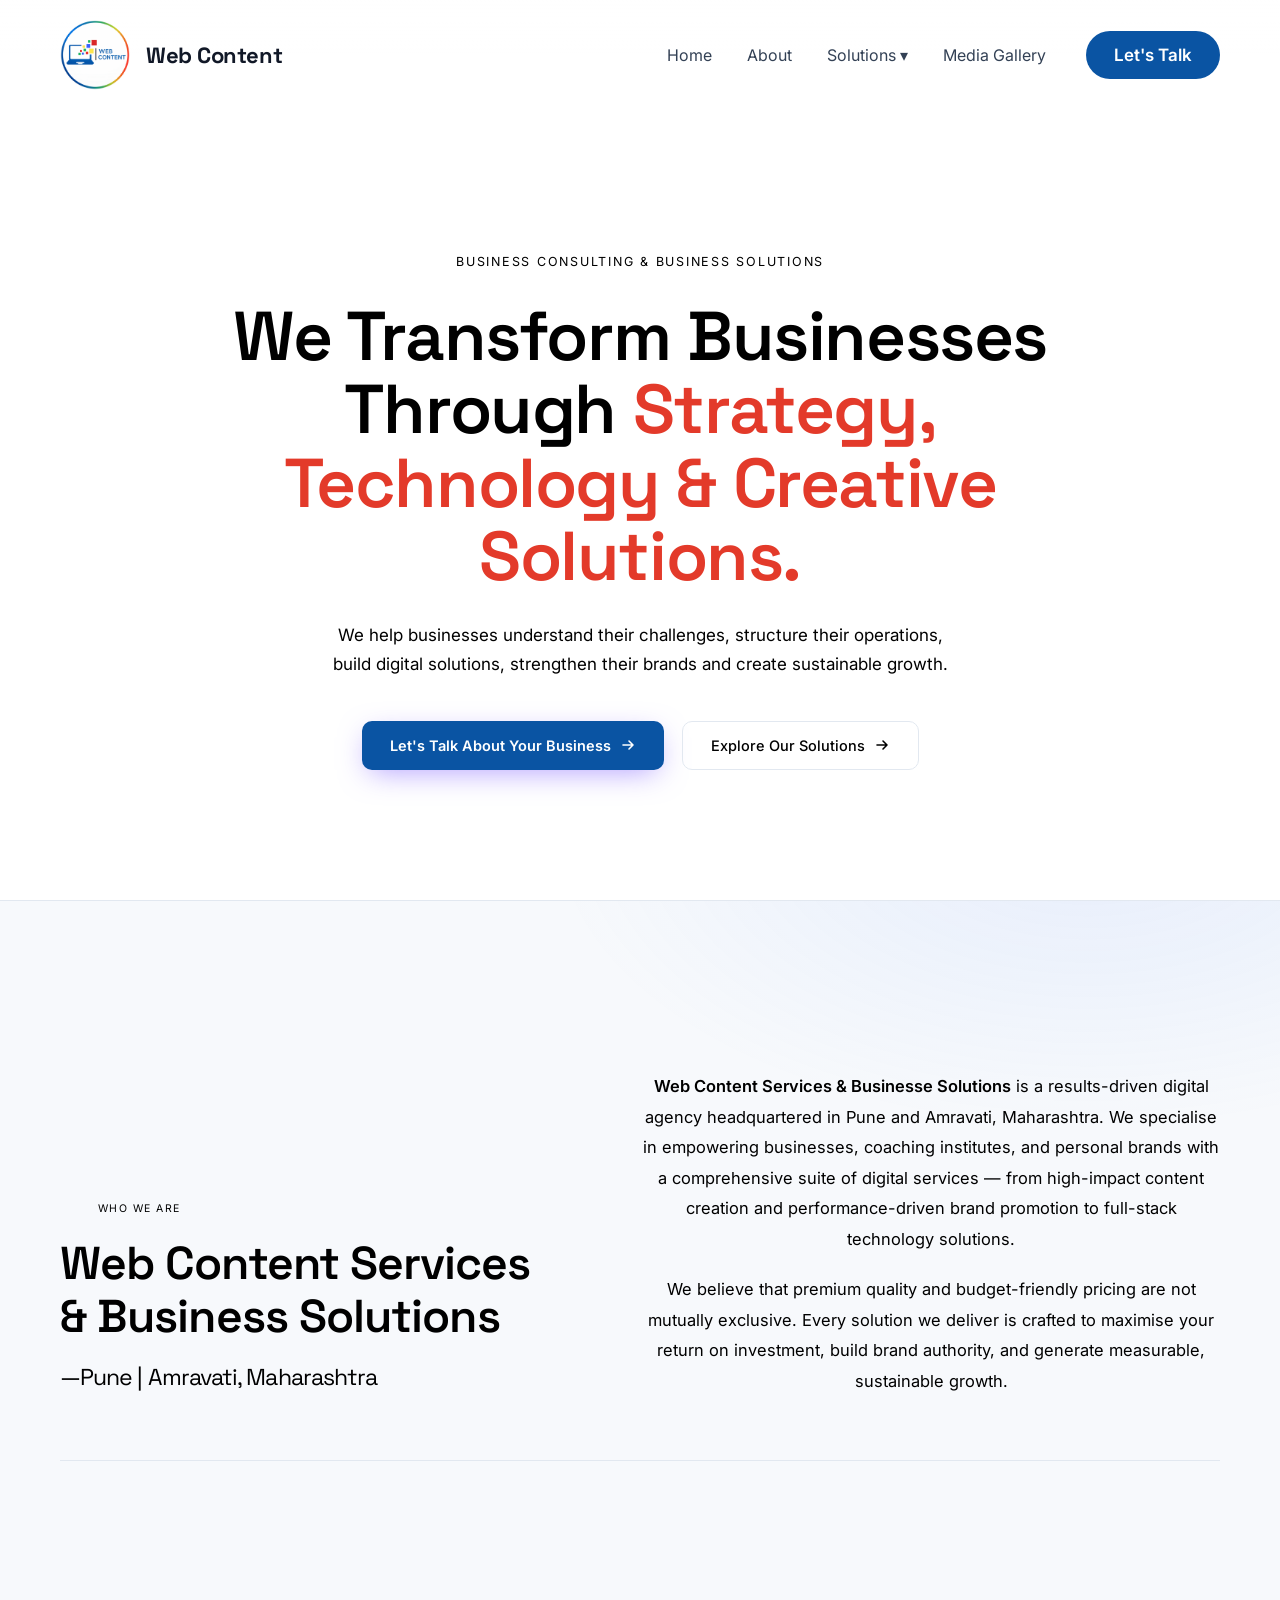
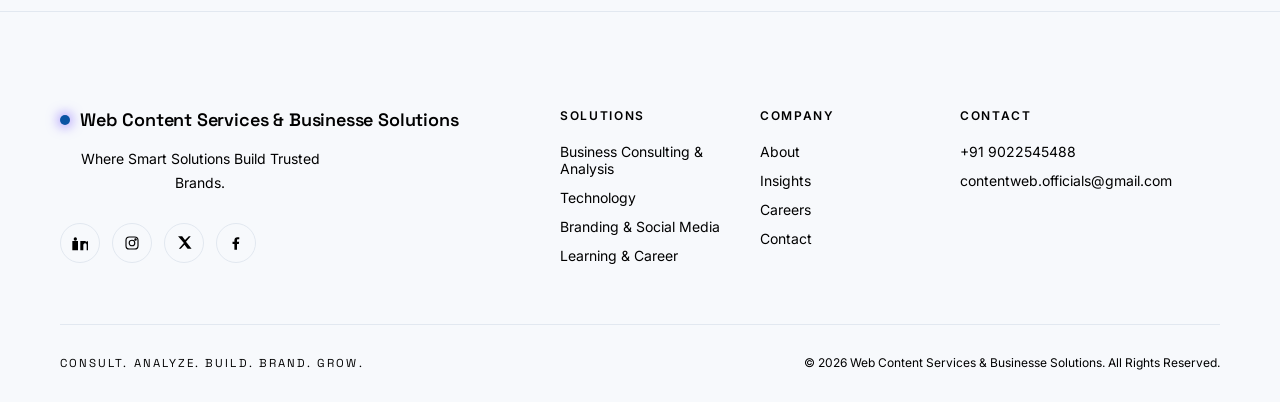
==== commit 1a0b7c42: "Updated colour pallete of  website pages and content" ====
--- a/WCS/about.html
+++ b/WCS/about.html
@@ -8,18 +8,22 @@
 <link rel="preconnect" href="https://fonts.gstatic.com" crossorigin>
 <link href="https://fonts.googleapis.com/css2?family=Space+Grotesk:wght@400;500;600;700&family=Inter:wght@400;500;600&display=swap" rel="stylesheet">
 <style>
-  :root{
-    --bg: #05060a;
-    --bg-soft: #0a0c16;
-    --line: rgba(255,255,255,0.08);
-    --text-hi: #f4f5fb;
-    --text-mid: #a6aabd;
-    --text-low: #6b6f85;
-    --violet: #7c5cff;
-    --blue: #4f8dfd;
-    --violet-soft: rgba(124,92,255,0.16);
-    --blue-soft: rgba(79,141,253,0.14);
-    --grad: linear-gradient(115deg, #7c5cff 0%, #5a7bff 45%, #4f8dfd 100%);
+    :root{
+    --bg:#FFFFFF;
+    --bg-soft:#F7F9FC;
+    --surface:#FFFFFF;
+    --surface-2:#F7F9FC;
+    --line:#E2E8F0;
+    --text:#111827;
+    --muted:#64748B;
+    --muted-2:#94A3B8;
+    --purple:#0A54A3;
+    --blue:#0A6DB0;
+    --cyan:#20A58A;
+    --yellow:#FEEB54;
+    --orange:#F59E0B;
+    --red:#E33A2A;
+     --grad: #0A54A3;
   }
 
   *{ margin:0; padding:0; box-sizing:border-box; }
@@ -51,20 +55,21 @@
 
   /* ---------- NAV ---------- */
    nav{
-    position:fixed;
-    top:0;
-    left:0;
-    right:0;
-    z-index:999;
-    padding:20px 0;
-
-    background:linear-gradient(
+     position: fixed;
+    top: 0;
+    left: 0;
+    right: 0;
+    z-index: 999;
+    padding: 20px 0;
+
+    background: linear-gradient(
         to bottom,
-        rgba(5,6,10,.65),
-        rgba(5,6,10,0)
+        rgba(255,255,255,0.92),
+        rgba(255, 255, 255, 0),
+        transparent
     );
 
-    backdrop-filter:blur(6px);
+    backdrop-filter: blur(8px);
 }
 
 .navbar{
@@ -78,7 +83,7 @@
 .logo-area{
     display:flex;
     align-items:center;
-    gap:12px;
+    gap:16px;
 }
 
 .logo-area img{
@@ -89,8 +94,10 @@
 }
 
 .logo-area h2{
-    font-family:'Space Grotesk',sans-serif;
-    font-size:18px;
+     color: #111827;
+    font-size: 22px;
+    font-weight: 700;
+    font-family: 'Space Grotesk', sans-serif;
 }
 
 /* Right Menu */
@@ -108,12 +115,12 @@
 }
 
 .nav-links a{
-    color:#b8b8c5;
+    color:#334155;
     transition:.3s;
 }
 
 .nav-links a:hover{
-    color:white;
+    color:  #0A54A3;
 }
 
 /* Dropdown */
@@ -127,8 +134,8 @@
     top:100%;
     left:0;
     width:260px;
-    background:#111827;
-    border:1px solid rgba(255,255,255,.08);
+    background:#fafcff;
+    border:1px solid rgb(255, 254, 254);
     border-radius:16px;
     overflow:hidden;
     opacity:0;
@@ -155,14 +162,22 @@
 .nav-talk{
     padding:14px 28px;
     border-radius:999px;
-    background:linear-gradient(
-    90deg,
-    #7c5cff,
-    #4f8dfd
-    );
-    color:white;
-    font-weight:600;
-}
+     background: #0A54A3;
+ 
+
+
+    color: #fff;
+    font-size: 17px;
+    font-weight: 600;
+    text-decoration: none;
+
+    transition: .3s;
+}
+.nav-talk:hover{
+    transform: translateY(-2px);
+    box-shadow: 0 10px 30px rgba(10,84,163,.3);
+}
+
   /* ---------- HERO ---------- */
   .hero{
     position:relative;
@@ -186,24 +201,10 @@
     mask-image: radial-gradient(ellipse 70% 60% at 50% 40%, black 10%, transparent 75%);
   }
 
-  .orb{
-    position:absolute;
-    border-radius:50%;
-    filter: blur(90px);
-    opacity:0.55;
-  }
-  .orb-1{
-    width:640px; height:640px;
-    top:-220px; left:50%;
-    transform: translateX(-62%);
-    background: radial-gradient(circle at 35% 35%, #7c5cff, transparent 70%);
-    animation: float1 16s ease-in-out infinite;
-  }
-  .orb-2{
-    width:480px; height:480px;
-    top:120px; left:58%;
-    background: radial-gradient(circle at 60% 40%, #4f8dfd, transparent 70%);
-    animation: float2 18s ease-in-out infinite;
+  .orb,
+  .orb-1 ,
+  .orb-2 {
+     display:none;
   }
 
   @keyframes float1{
@@ -246,10 +247,7 @@
     opacity:0; transform: translateY(24px);
   }
   .hero h1 .grad-text{
-    background: var(--grad);
-    -webkit-background-clip:text;
-    background-clip:text;
-    color:transparent;
+    color:#E33A2A
   }
 
   .hero p.sub{
@@ -277,7 +275,7 @@
   }
   .btn-primary{
     background: var(--grad);
-    color:#08050f;
+    color:#ffffff;
     font-weight:600;
     box-shadow: 0 8px 30px -8px rgba(124,92,255,0.65);
   }
@@ -619,7 +617,7 @@
       <div>
         <div class="about-eyebrow">Who We Are</div>
         <h2>Web Content Services<br>&amp;<span class="grad-text">  Business Solutions</span>
-            <span class="loc">—Pune | Amravati, Maharashtra</span></h2>
+            <span class="loc">  <br>—Pune | Amravati, Maharashtra</span></h2>
       </div>
 
       <div class="about-copy reveal-scroll" style="text-align: center;">
@@ -653,7 +651,7 @@
           <a href="https://www.instagram.com/webcontent.in?igsh=NjRzM3AxdmNsYW9j" class="social-btn" aria-label="Instagram">
             <svg width="16" height="16" viewBox="0 0 24 24" fill="none" stroke="currentColor" stroke-width="1.7"><rect x="3" y="3" width="18" height="18" rx="5"/><circle cx="12" cy="12" r="4.2"/><circle cx="17.3" cy="6.7" r="1"/></svg>
           </a>
-          <a href="#" class="social-btn" aria-label="X / Twitter">
+          <a href="https://x.com/webcontent_biz?s=11" class="social-btn" aria-label="X / Twitter">
             <svg width="15" height="15" viewBox="0 0 24 24" fill="currentColor"><path d="M18.9 2H22l-7.6 8.7L23.3 22H16.9l-5-6.6L6 22H2.9l8.1-9.3L1.7 2h6.6l4.5 6z"/></svg>
           </a>
           <a href="https://www.facebook.com/share/1CNiLj4fPb/?mibextid=wwXIfr" class="social-btn" aria-label="Facebook">
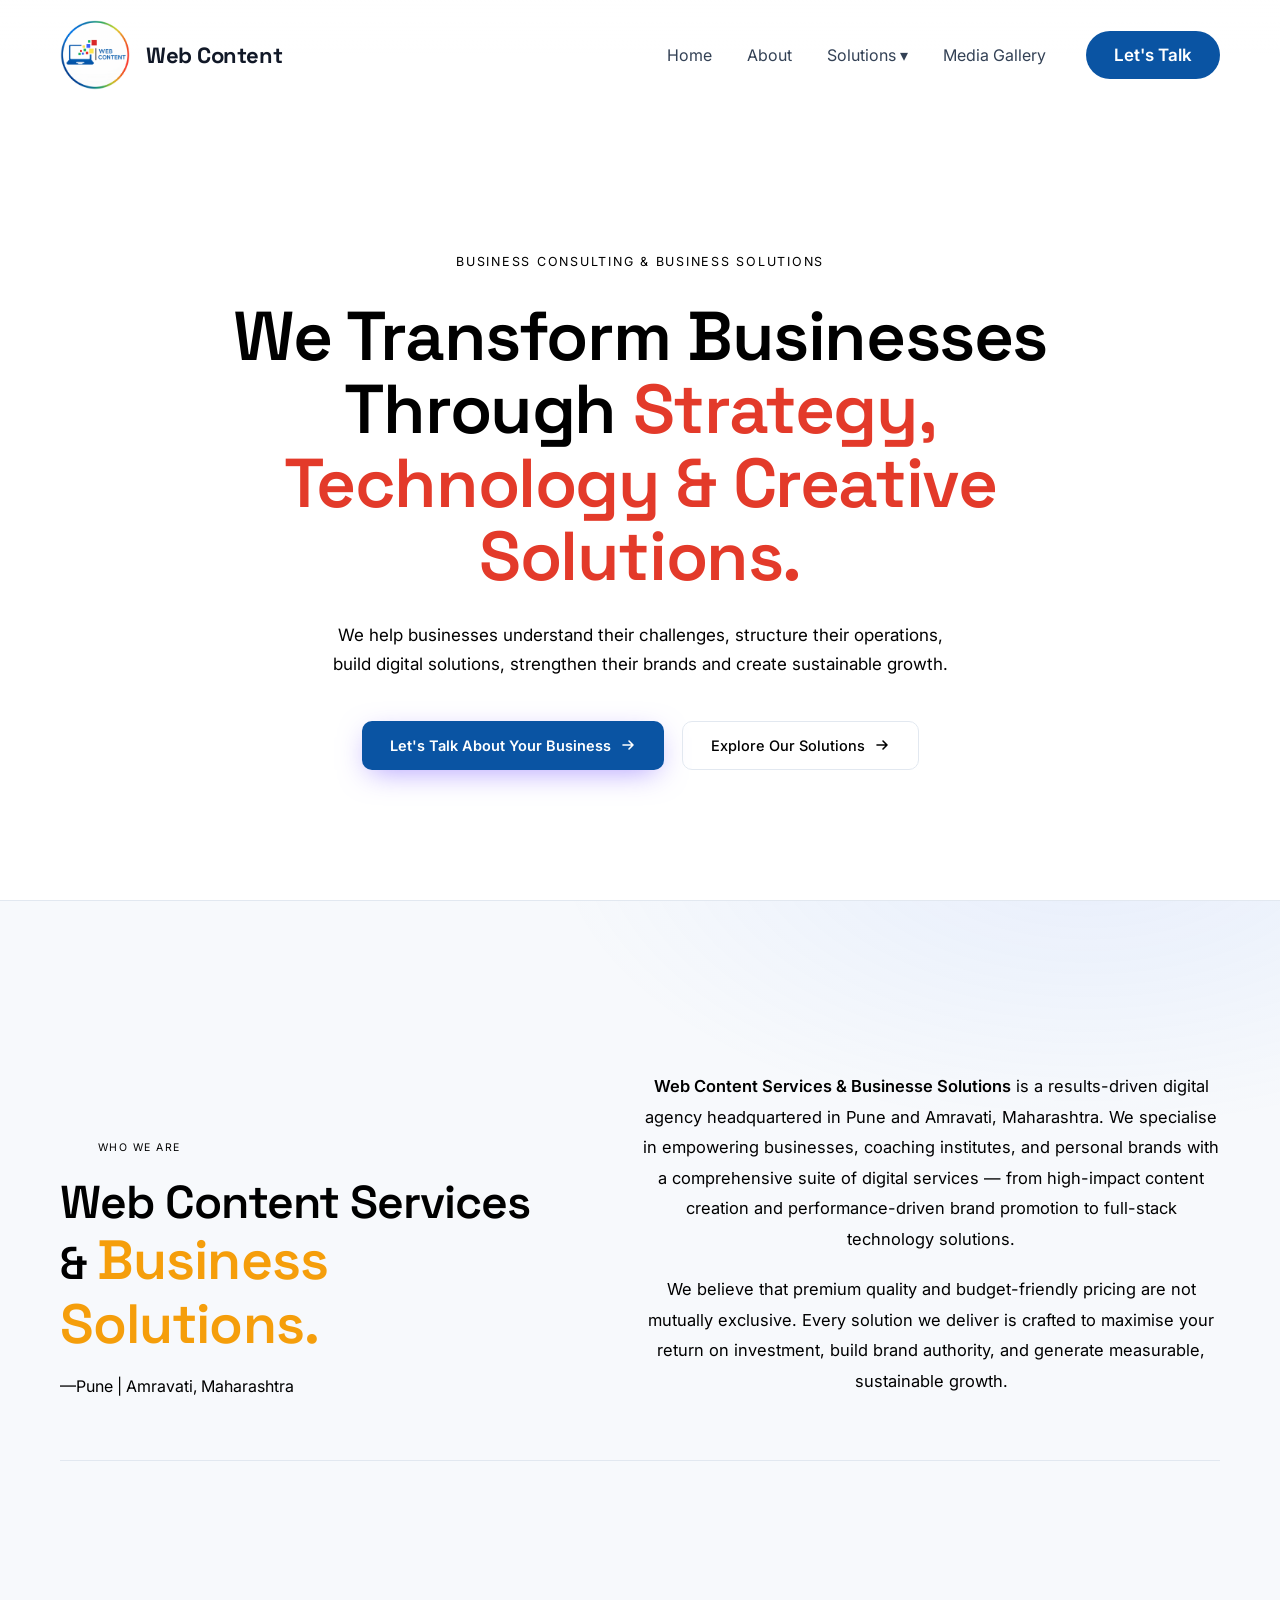
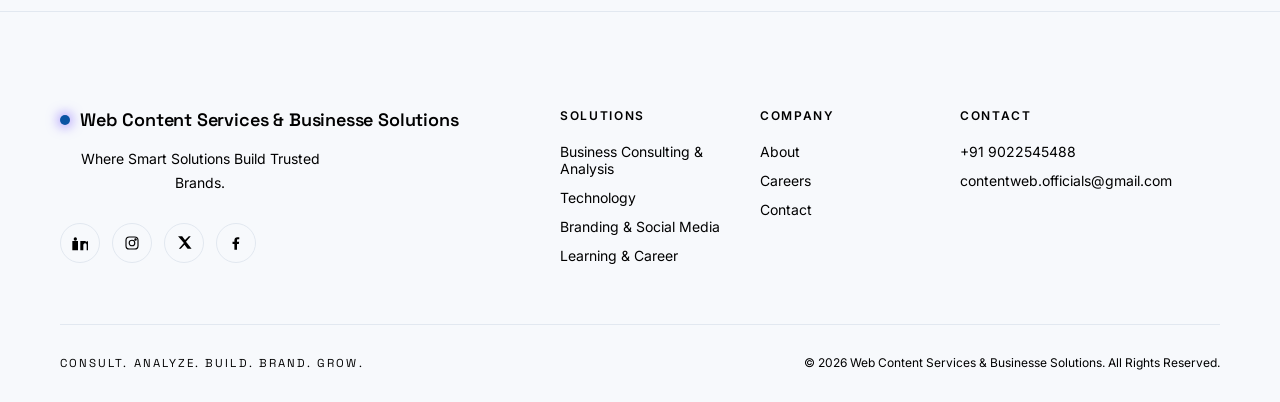
==== commit 43a71de0: "Update website HTML pages" ====
--- a/WCS/about.html
+++ b/WCS/about.html
@@ -616,7 +616,10 @@
     <div class="about-head">
       <div>
         <div class="about-eyebrow">Who We Are</div>
-        <h2>Web Content Services<br>&amp;<span class="grad-text">  Business Solutions</span>
+      <h2>
+  Web Content Services &amp; <span style="color: #F59E0B; font-size: 1.2em;">Business Solutions.
+  </span>
+</h2>
             <span class="loc">  <br>—Pune | Amravati, Maharashtra</span></h2>
       </div>
 
@@ -674,7 +677,6 @@
         <h5>Company</h5>
         <ul>
           <li><a href="about.html" class="footer-link">About</a></li>
-          <li><a href="insights.html" class="footer-link">Insights</a></li>
           <li><a href="careers.html" class="footer-link">Careers</a></li>
           <li><a href="" class="footer-link">Contact</a></li>
         </ul>
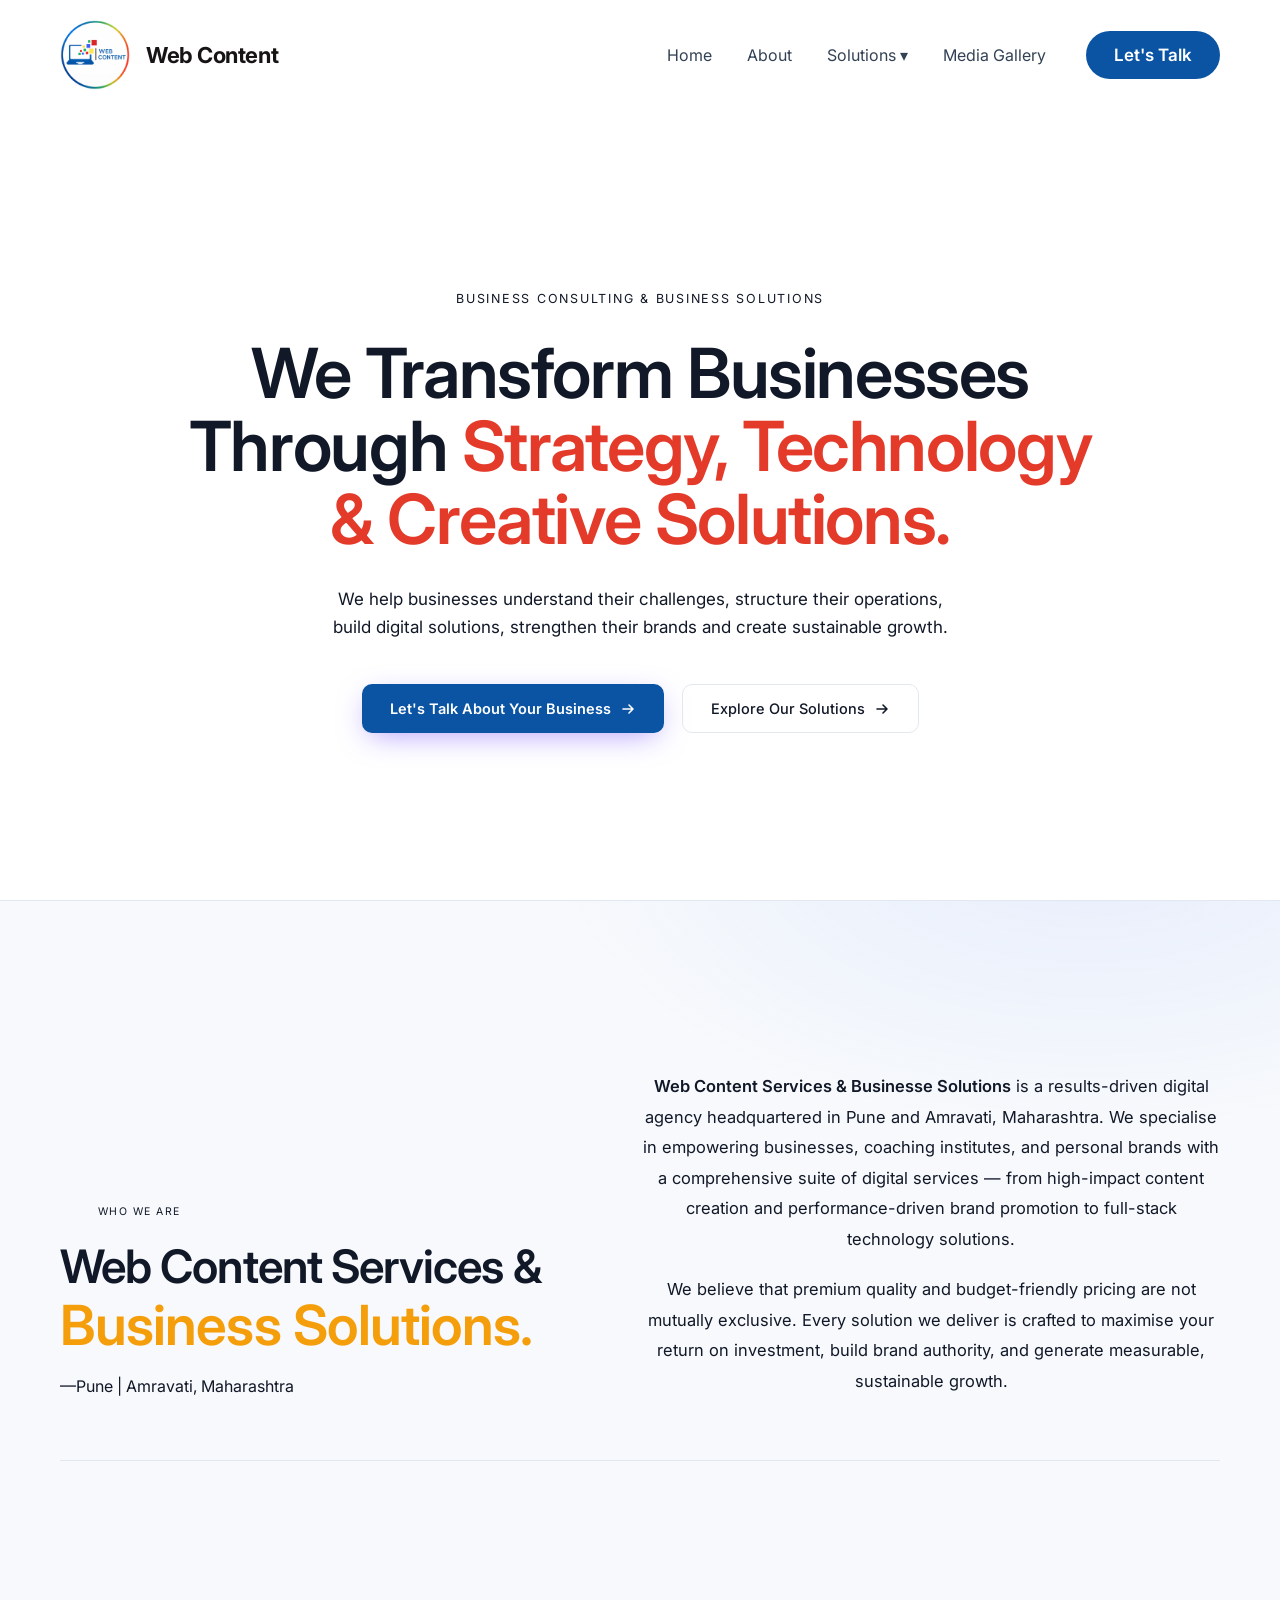
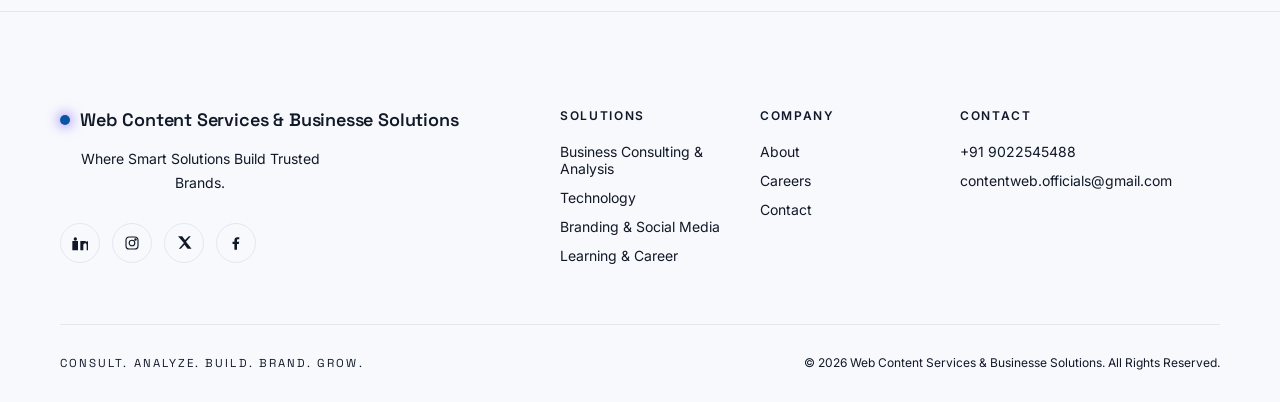
==== commit c6a10d3d: "Update website pages and add WCS1 zip" ====
--- a/WCS/about.html
+++ b/WCS/about.html
@@ -22,7 +22,7 @@
     --cyan:#20A58A;
     --yellow:#FEEB54;
     --orange:#F59E0B;
-    --red:#E33A2A;
+    --red:#b4232f;
      --grad: #0A54A3;
   }
 
@@ -31,19 +31,22 @@
   html{ scroll-behavior:smooth; }
 
   body{
-    background: var(--bg);
-    color: var(--text-hi);
-    font-family: 'Inter', sans-serif;
+    background:var(--bg);
+    color:var(--text);
+    font-family:'Inter', sans-serif;
     overflow-x:hidden;
-    -webkit-font-smoothing:antialiased;
-  }
+}
 
   ::selection{ background: var(--violet); color:#fff; }
 
-  h1,h2,h3, .display{
-    font-family:'Space Grotesk', sans-serif;
+  h1,
+h2,
+h3,
+h4,
+.font-display{
+    font-family:'Inter', sans-serif;
     letter-spacing:-0.02em;
-  }
+}
 
   a{ color:inherit; text-decoration:none; }
 
@@ -94,10 +97,10 @@
 }
 
 .logo-area h2{
-     color: #111827;
-    font-size: 22px;
-    font-weight: 700;
-    font-family: 'Space Grotesk', sans-serif;
+    color:#171414;
+    font-size:22px;
+    font-weight:700;
+    font-family:'Inter', sans-serif;
 }
 
 /* Right Menu */
